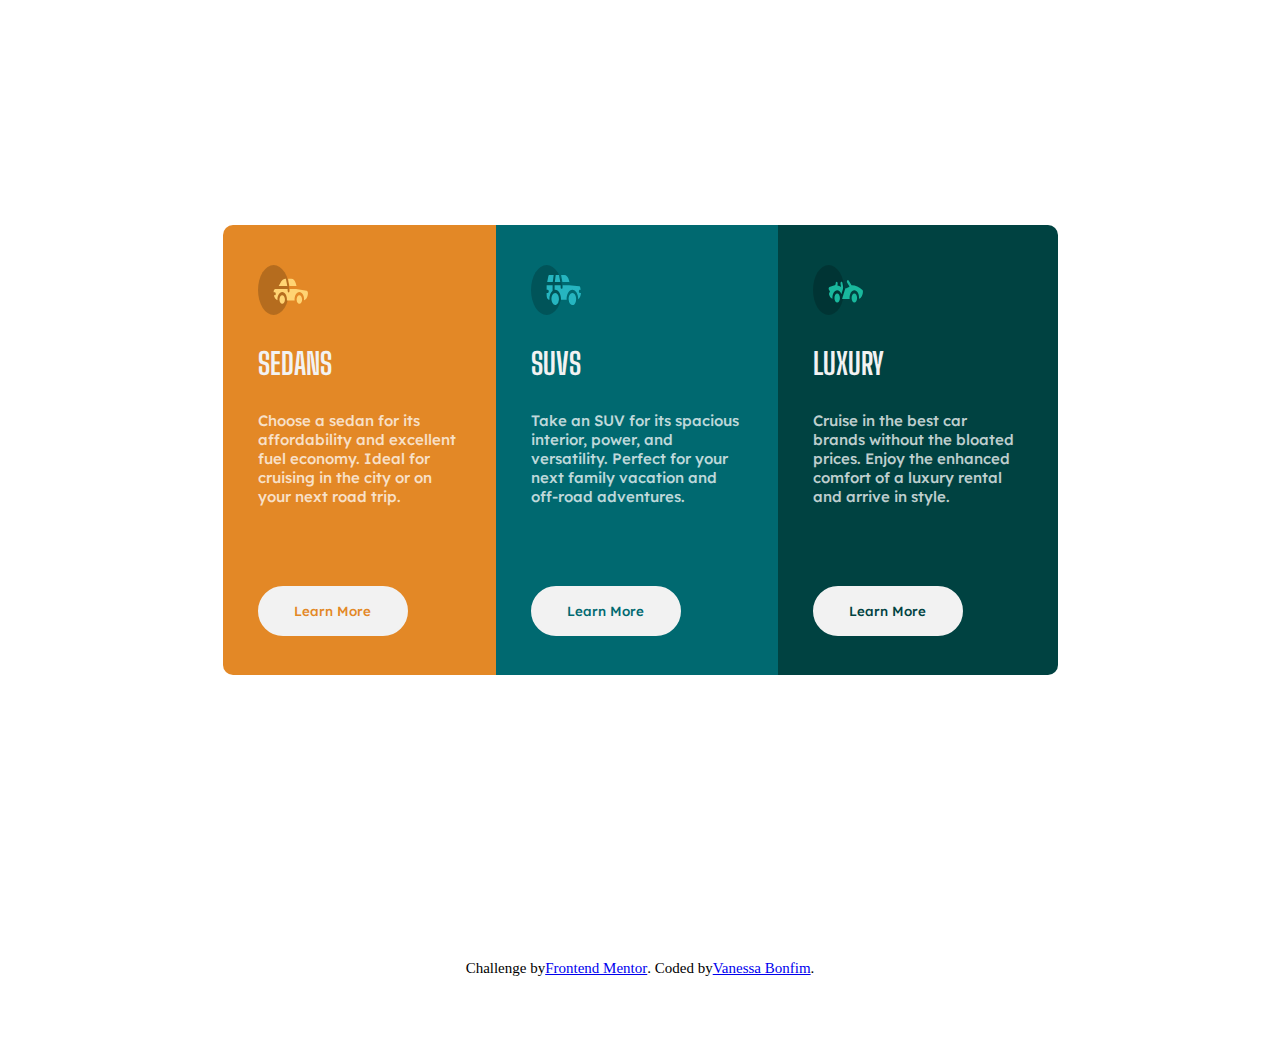
==== index.html @ a2f80ac9 "Rename index .html to index.html" ====
<!DOCTYPE html>
<html lang="en">

<head>
  <meta charset="UTF-8">
  <meta name="viewport" content="width=device-width, initial-scale=1.0">
  <!-- displays site properly based on user's device -->

  <link rel="icon" type="image/png" sizes="32x32" href="./images/favicon-32x32.png">
  <link rel="stylesheet" href="style.css">
  <title>Frontend Mentor | 3-column preview card component</title>
</head>

<body>
  <div class="container h-100 h-lg-100vh d-flex flex-justify-content-center flex-align-items-center">
    <div class="max-w max-lg-w d-flex flex-col flex-lg-row m-top-bottom">
      <div
        class="min-h min-lg-h d-flex flex-col bc-bright-orange flex-gap-30 p-left-right flex-justify-content-center b-radio-top border-lg-radio-left">
        <img src="images/icon-sedans.svg" alt="Sedans" width="50" height="50">
        <h1 class="c-very-light-gray">Sedans</h1>
        <p class="c-transparent-white">Choose a sedan for its affordability and excellent fuel economy. Ideal for
          cruising in the
          city or on your next road trip.</p>
        <button class="c-bright_orange bc-very-light-gray hover-1 margin-lg-top-50">Learn More</button>
      </div>
      <div class=" min-h d-flex flex-col bc-dark-cyan flex-gap-30 p-left-right  flex-justify-content-center">
        <img src="images/icon-suvs.svg" alt="SUVs" width="50" height="50">
        <h1 class="c-very-light-gray">SUVs</h1>
        <p class="c-transparent-white ">Take an SUV for its spacious interior, power, and versatility. Perfect for your
          next
          family vacation
          and off-road adventures.</p>
        <button class="c-dark-cyan bc-very-light-gray hover-2 margin-lg-top-50">Learn More</button>
      </div>

      <div
        class=" min-h d-flex flex-col bc-very-dark-cyan flex-gap-30 p-left-right  flex-justify-content-center b-radio-bottom border-lg-radio-right">
        <img src="images/icon-luxury.svg" alt="Luxury" width="50" height="50">
        <h1 class="c-very-light-gray">Luxury</h1>
        <p class="c-transparent-white">Cruise in the best car brands without the bloated prices. Enjoy the enhanced
          comfort of
          a luxury
          rental and arrive in style.</p>
        <button class="c-very-dark-cyan bc-very-light-gray hover-3 margin-lg-top-50">Learn More</button>
      </div>
    </div>
  </div>

  <div class="h-100 d-flex flex-justify-content-center m-top-bottom">
    Challenge by <a href="https://www.frontendmentor.io?ref=challenge" target="_blank"> Frontend Mentor </a>.
    Coded by <a href="#"> Vanessa Bonfim </a>.
  </div>

</body>

</html>
---- style.css ----
@font-face {
    font-family: 'Lexend Deca';
    src: url('./fonts/Lexend_Deca/LexendDeca-VariableFont_wght.ttf');
}

@font-face {
    font-family: 'Big Shoulders Display';
    src: url('./fonts/Big_Shoulders_Display/BigShouldersDisplay-VariableFont_wght.ttf');
}

* {
    margin: 0;
    padding: 0;
    box-sizing: border-box;
}

html,
body {
    font-size: 15px

}

.container {
    width: 100%;
}


/* //////
Flexbox 
////////*/


.d-flex {
    display: flex;
}

.flex-col {
    flex-direction: column;
}

.flex-justify-content-center {
    justify-content: center;
}

.flex-align-items-center {
    align-items: center;
}

.flex-gap-30 {
    gap: 30px;
}


/* ///////
Padding and Margin
/////////*/

.m-top-bottom {
    margin-top: 60px;
    margin-bottom: 60px;

}
.p-left-right {
    padding-left: 35px;
    padding-right: 35px;
}

/* //////
Altura e Largura
/////// */

.h-100 {
    height: 100%;
}

.max-w {
    max-width: 300px;
}

.min-h {
    min-height: 400px;
}

/* ///////
Cores
///////// */
.c-bright_orange {
    color: hsl(31, 77%, 52%);
}

.c-dark-cyan {
    color: hsl(184, 100%, 22%);
}

.c-very-dark-cyan {
    color: hsl(179, 100%, 13%);
}

.c-transparent-white { /* (paragraphs):  */
    color: hsla(0, 0%, 100%, 0.75);
}
.c-very-light-gray {        /* (background, headings, buttons)  */
    color: hsl(0, 0%, 95%);
} 
/* ///////
Cores de fundo
///////// */

.bc-bright-orange {
    background-color: hsl(31, 77%, 52%);
}

.bc-dark-cyan {
    background-color: hsl(184, 100%, 22%);
}

.bc-very-dark-cyan {
    background-color: hsl(179, 100%, 13%);
}

.bc-very-light-gray {
    background-color: hsl(0, 0%, 95%);  
}
/* ///////
Arredondamento das Bordas
/////// */

.b-radio-bottom {
    border-bottom-left-radius: 10px;
    border-bottom-right-radius: 10px;
}

.b-radio-top {
    border-top-left-radius: 10px;
    border-top-right-radius: 10px;
}

/* ///////
 Idividuais
 /////////*/


h1 {
    text-transform: uppercase;
    font-family: 'Big Shoulders Display', cursive;
    font-weight: 700;


}

p {
    font-family: 'Lexend Deca', sans-serif;
    font-weight: 500;

}

button {
    font-family: 'Lexend Deca', sans-serif;
    font-weight: 500;
    width: 150px;
    height: 50px;
    border-radius: 50px;
    border: solid 2px hsl(0, 0%, 95%);
    transition:  background-color 300ms linear;

}

/* /////////
hover
/////////// */

div .hover-1:hover {
 cursor: pointer;
 color: hsl(0, 0%, 95%);
 background-color: hsl(31, 77%, 52%);
 
}

div .hover-2:hover {
    cursor: pointer;
    color: hsl(0, 0%, 95%);
    background-color: hsl(184, 100%, 22%);
}

div .hover-3:hover {
    cursor: pointer;
    color: hsl(0, 0%, 95%);
    background-color: hsl(179, 100%, 13%);
}

/* /////////
MEDIA QUERIES
////////// */

@media only screen and (min-width: 992px){
    .flex-lg-row {
        flex-direction: row;
    }
    .h-lg-100vh{
        height: 100vh;
    }

    .flex-lg-justify-content-center {
        justify-content: center;
    }

    .min-lg-h {
        min-height: 450px;
    }
    .max-lg-w {
        max-width: 835px;
    }

    .margin-lg-top-50 {
        margin-top: 50px;
    }

    .border-lg-radio-left {
    border-top-left-radius: 10px;
    border-bottom-left-radius: 10px;
    border-top-right-radius: 0px;
    }

    .border-lg-radio-right {
    border-bottom-left-radius: 0px;
    border-bottom-right-radius: 10px;
    border-top-right-radius: 10px;
    }

}
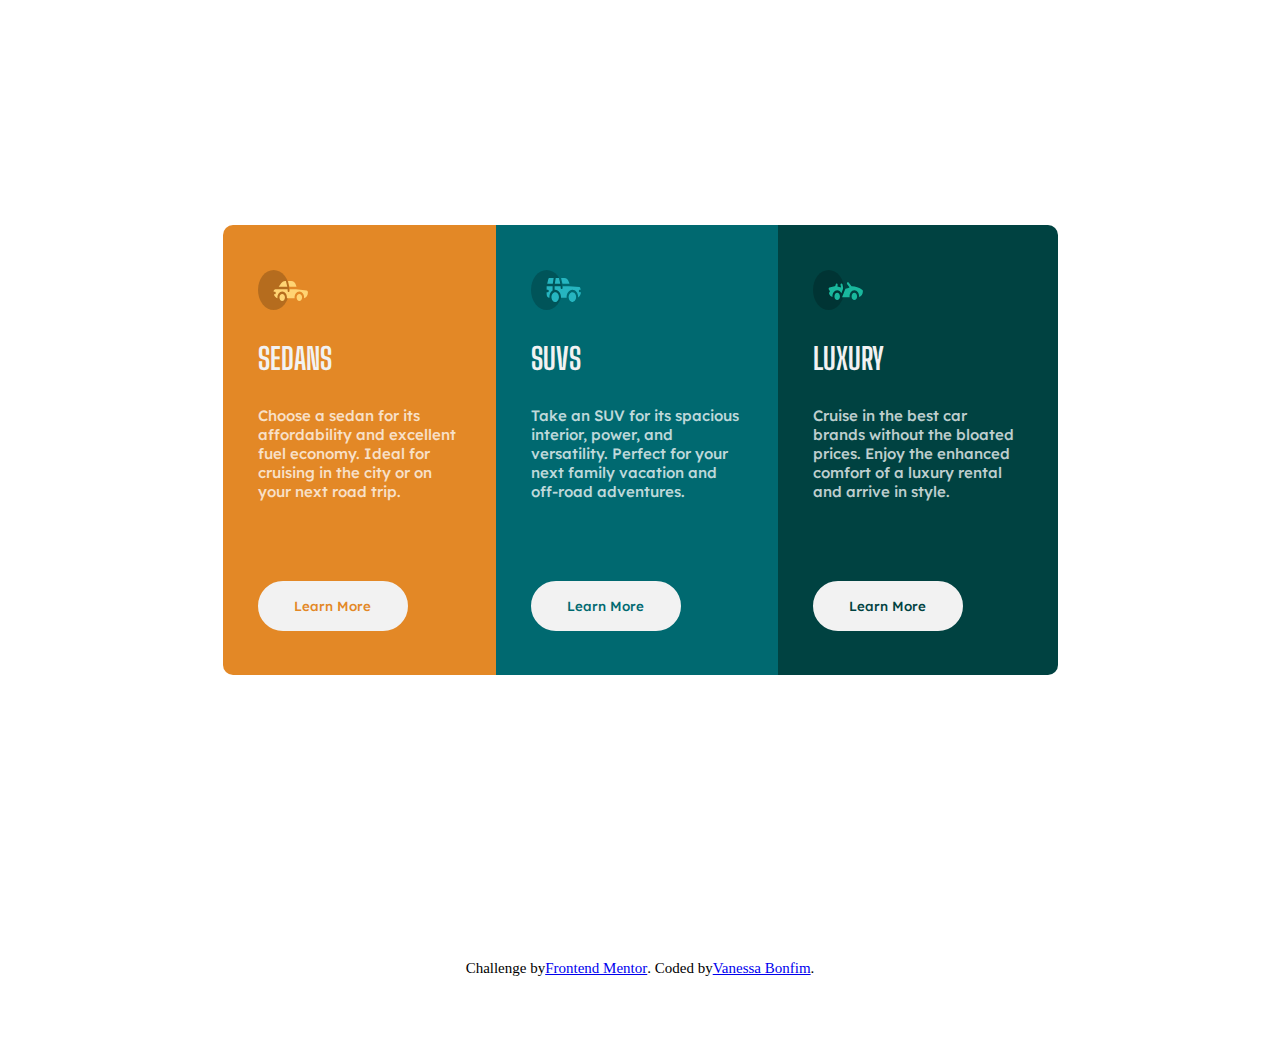
==== commit f1851726: "width and heigth of img" ====
--- a/index.html
+++ b/index.html
@@ -13,43 +13,42 @@
 
 <body>
   <div class="container h-100 h-lg-100vh d-flex flex-justify-content-center flex-align-items-center">
-    <div class="max-w max-lg-w d-flex flex-col flex-lg-row m-top-bottom">
-      <div
-        class="min-h min-lg-h d-flex flex-col bc-bright-orange flex-gap-30 p-left-right flex-justify-content-center b-radio-top border-lg-radio-left">
-        <img src="images/icon-sedans.svg" alt="Sedans" width="50" height="50">
+    <main class="max-w max-lg-w d-flex flex-col flex-lg-row m-top-bottom">
+      <section class="min-h min-lg-h d-flex flex-col bc-bright-orange flex-gap-30 p-left-right flex-justify-content-center b-radio-top border-lg-radio-left">
+        <img src="images/icon-sedans.svg" alt="Sedans" width="50" height="40">
         <h1 class="c-very-light-gray">Sedans</h1>
         <p class="c-transparent-white">Choose a sedan for its affordability and excellent fuel economy. Ideal for
           cruising in the
           city or on your next road trip.</p>
         <button class="c-bright_orange bc-very-light-gray hover-1 margin-lg-top-50">Learn More</button>
-      </div>
-      <div class=" min-h d-flex flex-col bc-dark-cyan flex-gap-30 p-left-right  flex-justify-content-center">
-        <img src="images/icon-suvs.svg" alt="SUVs" width="50" height="50">
+      </section>
+
+      <section class=" min-h d-flex flex-col bc-dark-cyan flex-gap-30 p-left-right  flex-justify-content-center">
+        <img src="images/icon-suvs.svg" alt="SUVs" width="50" height="40">
         <h1 class="c-very-light-gray">SUVs</h1>
         <p class="c-transparent-white ">Take an SUV for its spacious interior, power, and versatility. Perfect for your
           next
           family vacation
           and off-road adventures.</p>
         <button class="c-dark-cyan bc-very-light-gray hover-2 margin-lg-top-50">Learn More</button>
-      </div>
+      </section>
 
-      <div
-        class=" min-h d-flex flex-col bc-very-dark-cyan flex-gap-30 p-left-right  flex-justify-content-center b-radio-bottom border-lg-radio-right">
-        <img src="images/icon-luxury.svg" alt="Luxury" width="50" height="50">
+      <section class=" min-h d-flex flex-col bc-very-dark-cyan flex-gap-30 p-left-right  flex-justify-content-center b-radio-bottom border-lg-radio-right">
+        <img src="images/icon-luxury.svg" alt="Luxury" width="50" height="40">
         <h1 class="c-very-light-gray">Luxury</h1>
         <p class="c-transparent-white">Cruise in the best car brands without the bloated prices. Enjoy the enhanced
           comfort of
           a luxury
           rental and arrive in style.</p>
         <button class="c-very-dark-cyan bc-very-light-gray hover-3 margin-lg-top-50">Learn More</button>
-      </div>
-    </div>
+        </section>
+    </main>
   </div>
 
-  <div class="h-100 d-flex flex-justify-content-center m-top-bottom">
+  <footer class="h-100 d-flex flex-justify-content-center m-top-bottom">
     Challenge by <a href="https://www.frontendmentor.io?ref=challenge" target="_blank"> Frontend Mentor </a>.
     Coded by <a href="#"> Vanessa Bonfim </a>.
-  </div>
+  </footer>
 
 </body>
 
--- a/style.css
+++ b/style.css
@@ -169,20 +169,20 @@
 hover
 /////////// */
 
-div .hover-1:hover {
+section .hover-1:hover {
  cursor: pointer;
  color: hsl(0, 0%, 95%);
  background-color: hsl(31, 77%, 52%);
  
 }
 
-div .hover-2:hover {
+section .hover-2:hover {
     cursor: pointer;
     color: hsl(0, 0%, 95%);
     background-color: hsl(184, 100%, 22%);
 }
 
-div .hover-3:hover {
+section .hover-3:hover {
     cursor: pointer;
     color: hsl(0, 0%, 95%);
     background-color: hsl(179, 100%, 13%);
